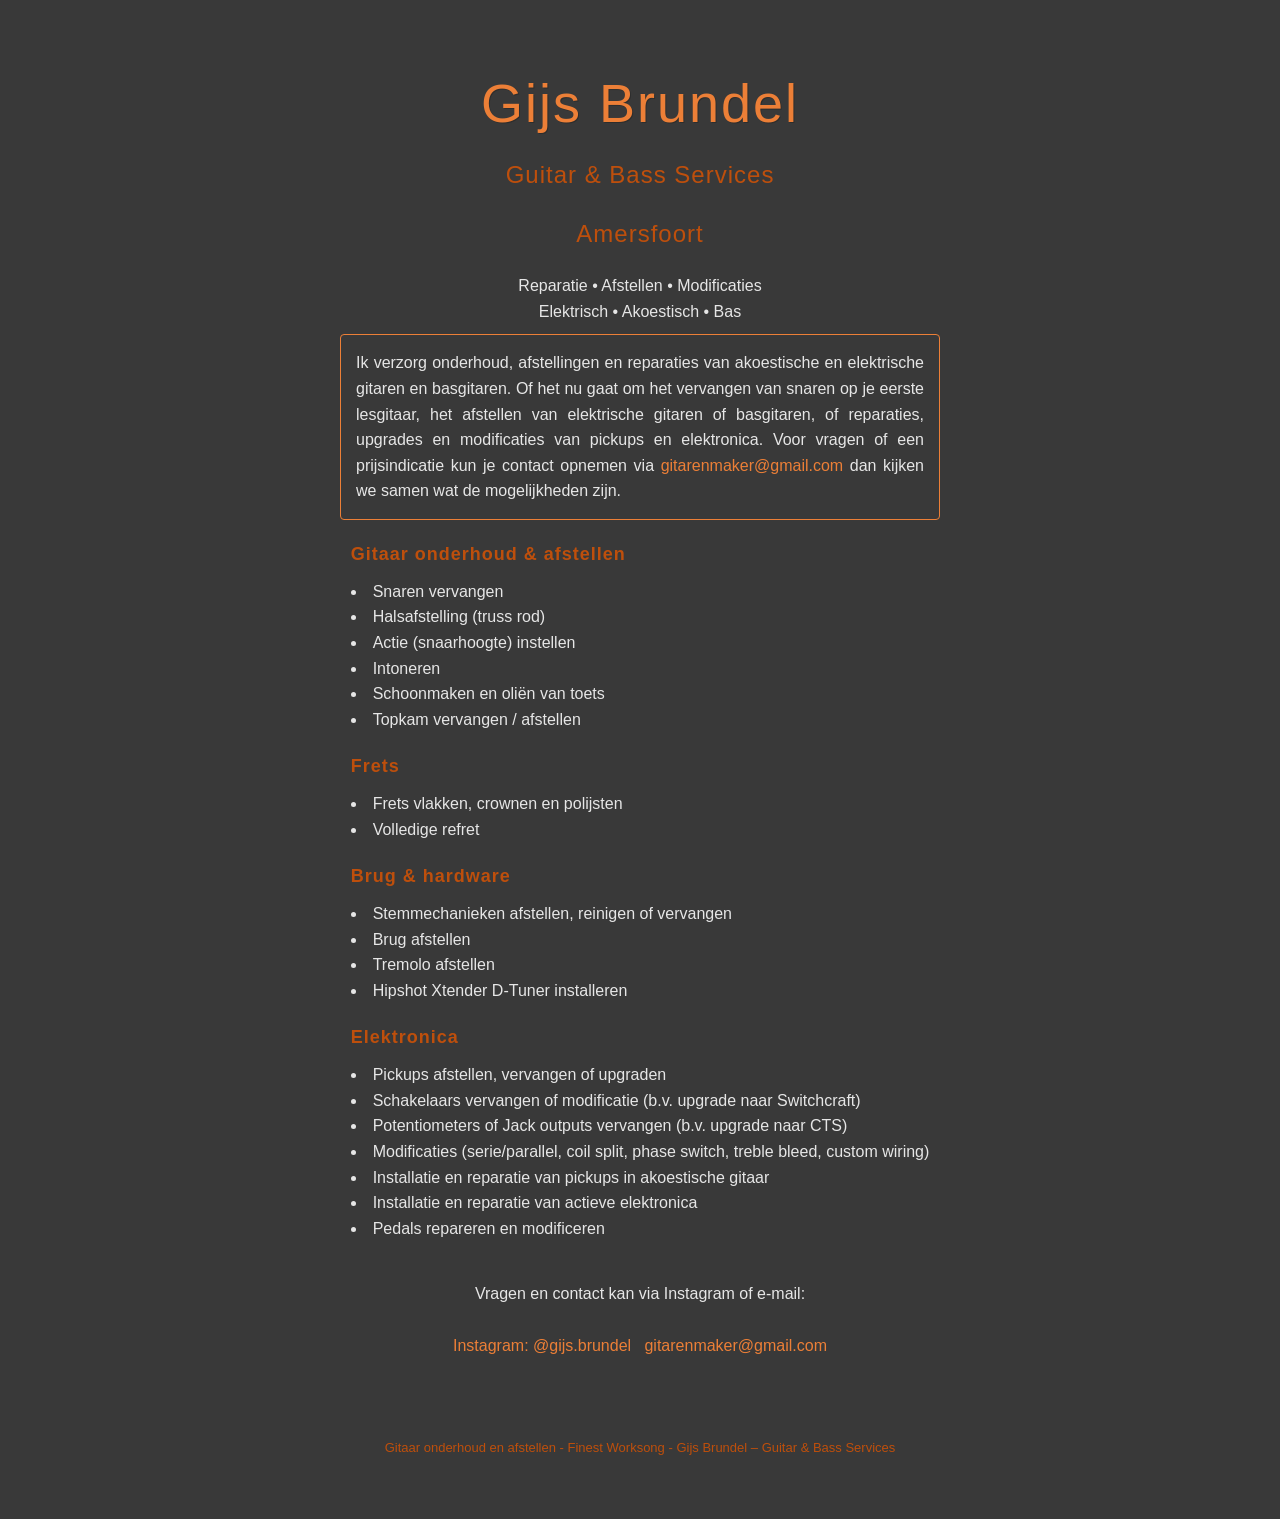
==== index.html @ 70990b8e "20251202" ====
<!DOCTYPE html>
<html lang="nl">
<head>
    <meta charset="UTF-8">
    <meta name="viewport" content="width=device-width, initial-scale=1">
    <title>Gijs Brundel – Guitar & Bass Services</title>
    <meta name="description"
          content="onderhoud, afstelling en reparaties van akoestische en elektrische gitaren en basgitaren.">

    <link rel="stylesheet" href="style.css">
    <link href="https://fonts.googleapis.com/css2?family=Bebas+Neue&family=Roboto&display=swap" rel="stylesheet">
</head>

<body>
<div class="introduction">
    <h1>Gijs Brundel</h1>
    <h2>Guitar &amp; Bass Services</h2>
    <h2>Amersfoort</h2>
    <div class="tagline">
        Reparatie • Afstellen • Modificaties<br>
        Elektrisch • Akoestisch • Bas
    </div>

    <p class="intro">
        Ik verzorg onderhoud, afstellingen en reparaties van akoestische en elektrische gitaren en basgitaren.
        Of het nu gaat om het vervangen van snaren op je eerste lesgitaar,
        het afstellen van elektrische gitaren of basgitaren, of reparaties, upgrades en modificaties van pickups en elektronica.
        Voor vragen of een prijsindicatie kun je contact opnemen via <a class="mail" href="#">e-mail</a>
        dan kijken we samen wat de mogelijkheden zijn.
    </p>
</div>

<div class="services">
    <h3>Gitaar onderhoud &amp; afstellen</h3>
    <ul>
        <li>Snaren vervangen</li>
        <li>Halsafstelling (truss rod)</li>
        <li>Actie (snaarhoogte) instellen</li>
        <li>Intoneren</li>
        <li>Schoonmaken en oliën van toets</li>
        <li>Topkam vervangen / afstellen</li>
    </ul>

    <h3>Frets</h3>
    <ul>
        <li>Frets vlakken, crownen en polijsten</li>
        <li>Volledige refret</li>
    </ul>

    <h3>Brug &amp; hardware</h3>
    <ul>
        <li>Stemmechanieken afstellen, reinigen of vervangen</li>
        <li>Brug afstellen</li>
        <li>Tremolo afstellen</li>
        <li>Hipshot Xtender D-Tuner installeren</li>
    </ul>

    <h3>Elektronica</h3>
    <ul>
        <li>Pickups afstellen, vervangen of upgraden</li>
        <li>Schakelaars vervangen of modificatie (b.v. upgrade naar Switchcraft)</li>
        <li>Potentiometers of Jack outputs vervangen (b.v. upgrade naar CTS)</li>
        <li>Modificaties (serie/parallel, coil split, phase switch, treble bleed, custom wiring)</li>
        <li>Installatie en reparatie van pickups in akoestische gitaar</li>
        <li>Installatie en reparatie van actieve elektronica</li>
        <li>Pedals repareren en modificeren</li>
    </ul>
</div>


<div class="tagline">
    Vragen en contact kan via Instagram of e-mail:
    <br/>
    <br/>
    <a href="https://www.instagram.com/gijs.brundel/" target="_blank">Instagram: @gijs.brundel</a>
    &nbsp;
    <a class="mail" href="#">Of stuur een e-mail</a>

    <script>
        const name = "gitarenmaker";
        const domain = "gmail";
        const tld = "com";
        const address = name + "@" + domain + "." + tld;

        const subject = encodeURIComponent("Vraag over een gitaar...");
        const body = encodeURIComponent("Hallo Gijs,\n\n");

        document.querySelectorAll(".mail").forEach(link => {
            link.href = "mailto:" + address + "?subject=" + subject + "&body=" + body;
            link.innerText = address;
        });
    </script>
</div>


<footer>
    Gitaar onderhoud en afstellen - Finest Worksong - Gijs Brundel – Guitar &amp; Bass Services
</footer>



</body>
</html>
---- style.css ----
:root {
  --primary-bg-color: #393939;   /* Donkergrijs achtergrond */
  --primary-text-color: #e6e6e6;
  --primary-color: #ec7f37;       /* Lichtoranje accent */
  --secondary-color: #be4f0c;     /* Dieper oranje  */
  --hover-color: #ff5a09;
}

 * {
  box-sizing: border-box;
  margin: 0;
  padding: 0;
}

body {
  font-family: "Montserrat", sans-serif;
  background-color: var(--primary-bg-color);
  color: var(--primary-text-color);
  text-align: center;
  padding: 60px 20px;
  line-height: 1.6;
}

.introduction {
    display: flex;
    flex-direction: column;
    align-items: center;
    text-align: center;
    padding: 0 20px;
}

.intro {
    align: center;
    text-align: justify;
    max-width: 600px;
    border: 1px solid var(--primary-color);
    padding: 15px;
    border-radius: 4px;
    margin-top: 10px;
}

h1 {
  font-size: 54px;
  font-weight: 400;
  letter-spacing: 2px;
  margin-bottom: 10px;
  color: var(--primary-color);
  text-shadow: 1px 1px 0px rgba(0,0,0,0.2);
}


h2 {
  font-size: 24px;
  font-weight: 400;
  margin-bottom: 20px;
  color: var(--secondary-color);
  letter-spacing: 1px;
}

h3 {
  font-size: 18px;
  font-weight: 800;
  margin-top: 20px;
  margin-bottom: 10px;
  color: var(--secondary-color);
  letter-spacing: 1px;
}

p {
  text-align: justify;
  color: var(--primary-text-color);
}

.tagline,
.services,
.desc {
  color: var(--primary-text-color);
}

.services {
  font-size: 16px;
  margin-bottom: 40px;
  text-align: left;
  display: inline-block;
  list-style-position: inside;
}

a {
  display: inline-block;
  text-decoration: none;
  color: var(--primary-color);
  /* background-color: var(--primary-color); */
  /* padding: 14px 30px;
  border-radius: 30px;
  font-weight: 600;
  letter-spacing: 0.5px;
  transition: all 0.3s ease; */
}

a:hover {
  background-color: var(--hover-color);
  /* transform: scale(1.05); */
  color: var(--primary-bg-color);
}

.gallery {
  width: 100%;
  border-collapse: collapse;
  margin-top: 80px;
}

.gallery td {
  vertical-align: top;
  padding: 20px;
  text-align: center;
}

.slider {
  position: relative;
  width: 100%;
  max-width: 300px;
  margin: 0 auto;
  border-radius: 12px;
  overflow: hidden;
  box-shadow: 0 4px 15px rgba(0, 0, 0, 0.15);
  border: 1px solid #ddd;
  background: #fff;
}

.slider img {
  display: none;
  width: 100%;
  height: auto;
}

.slider img.active {
  display: block;
}

.arrow {
  position: absolute;
  top: 50%;
  transform: translateY(-50%);
  background: rgba(255, 255, 255, 0.8);
  padding: 8px 12px;
  color: #111;
  cursor: pointer;
  font-size: 20px;
  border-radius: 4px;
  user-select: none;
  transition: background 0.2s, color 0.2s;
}

.arrow:hover {
  background: var(--primary-color);
  color: var(--primary-bg-color);
}

.arrow.left { left: 10px; }
.arrow.right { right: 10px; }

hr {
  margin: 60px auto;
  border: none;
  border-top: 2px solid var(--primary-color);
  width: 60%;
}

footer {
  font-size: 13px;
  color: var(--secondary-color);
  margin-top: 80px;
}

@media (max-width: 800px) {
  .gallery tr { display: block; }
  .gallery td { display: block; width: 100%; }
  h1 { font-size: 42px; }
  h2 { font-size: 20px; }
  .slider { max-width: 260px; }
}
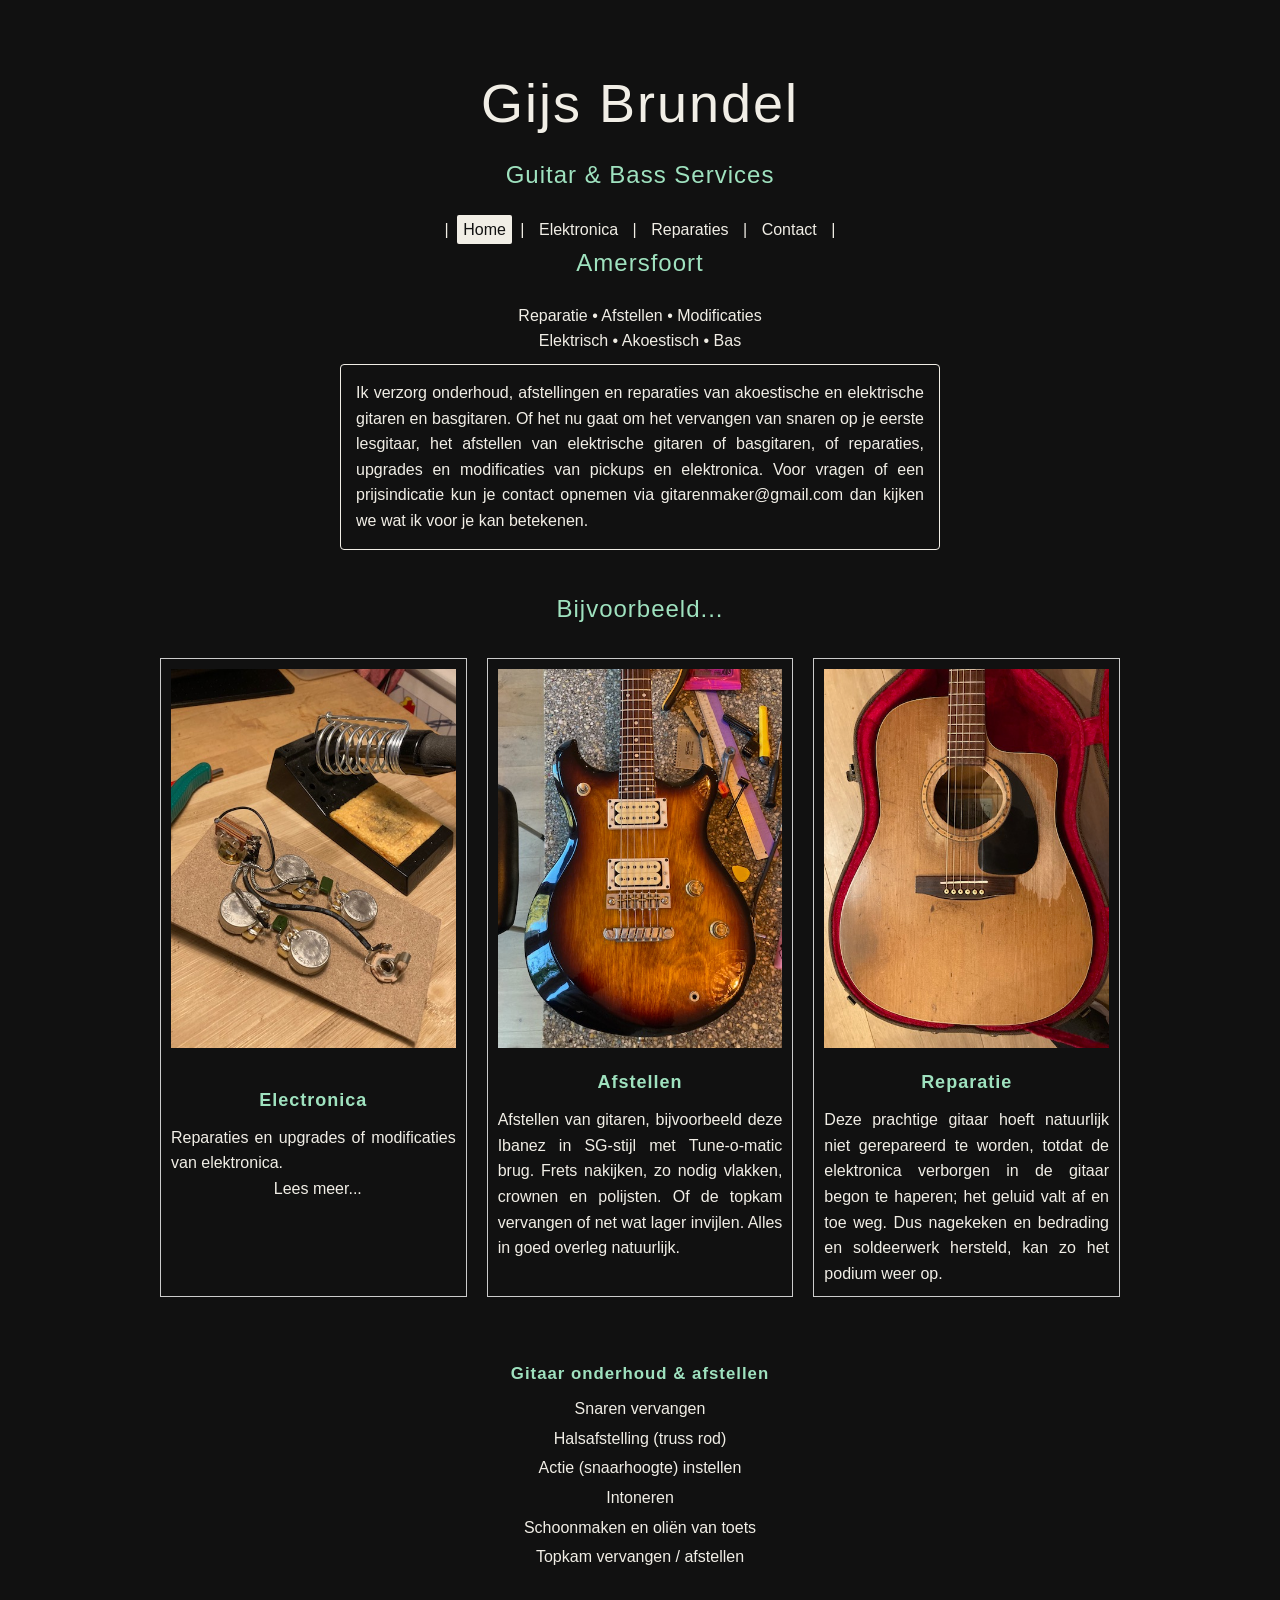
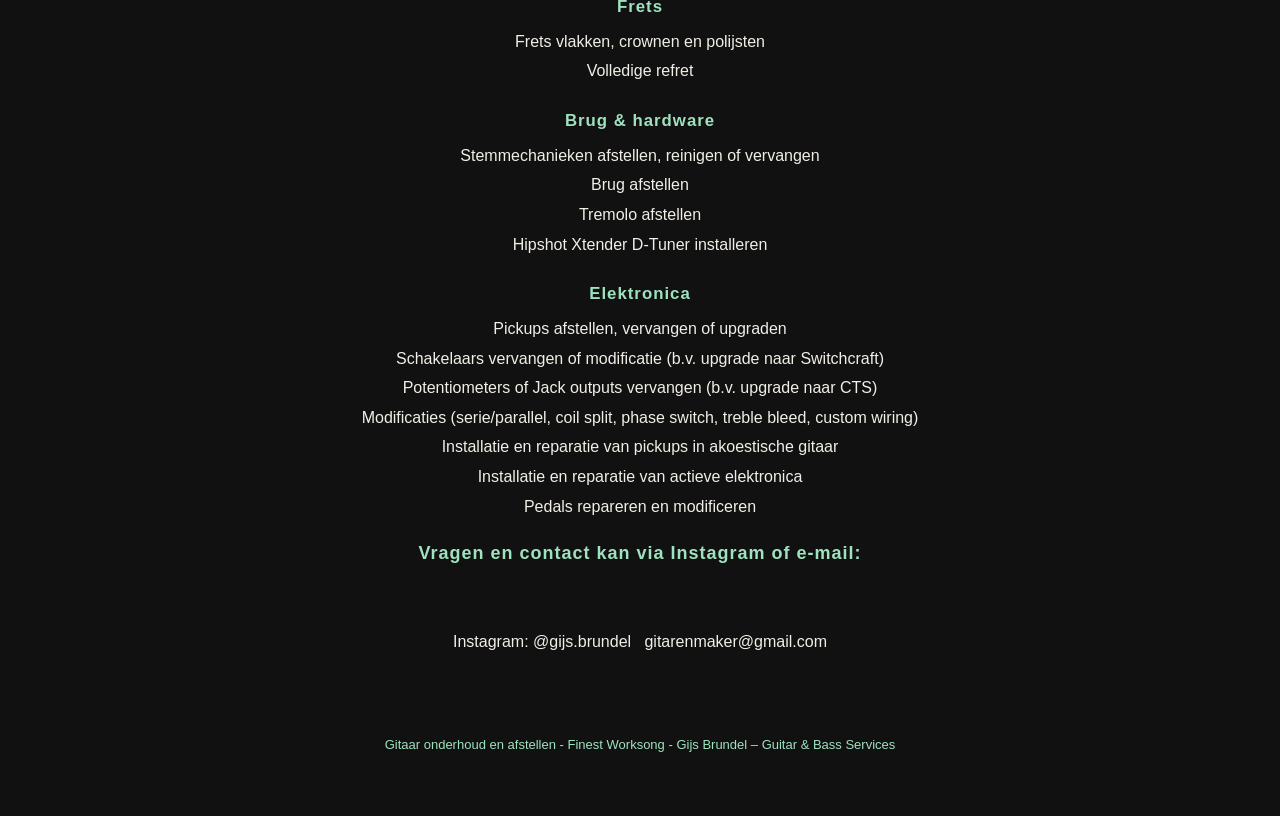
==== commit 2f7aa986: "2025-12-29" ====
--- a/index.html
+++ b/index.html
@@ -15,6 +15,20 @@
 <div class="introduction">
     <h1>Gijs Brundel</h1>
     <h2>Guitar &amp; Bass Services</h2>
+    <header>
+        <nav class="main-nav">
+            <span class="pipe">|</span>
+            <a href="index.html" class="active">Home</a>
+            <span class="pipe">|</span>
+            <a href="elektronica.html">Elektronica</a>
+            <span class="pipe">|</span>
+            <a href="reparaties.html">Reparaties</a>
+            <span class="pipe">|</span>
+            <a href="contact.html">Contact</a>
+            <span class="pipe">|</span>
+        </nav>
+    </header>
+
     <h2>Amersfoort</h2>
     <div class="tagline">
         Reparatie • Afstellen • Modificaties<br>
@@ -26,50 +40,106 @@
         Of het nu gaat om het vervangen van snaren op je eerste lesgitaar,
         het afstellen van elektrische gitaren of basgitaren, of reparaties, upgrades en modificaties van pickups en elektronica.
         Voor vragen of een prijsindicatie kun je contact opnemen via <a class="mail" href="#">e-mail</a>
-        dan kijken we samen wat de mogelijkheden zijn.
+        dan kijken we wat ik voor je kan betekenen.
     </p>
 </div>
 
+<section id="portfolio" style="max-width: 1000px; margin: 0 auto; padding: 40px 20px;">
+    <h2 style="text-align:center; margin-bottom:30px;">Bijvoorbeeld...</h2>
+
+    <div class="project-grid" style="display: grid; grid-template-columns: repeat(auto-fit, minmax(300px, 1fr)); gap: 20px;">
+
+        <div class="project-item" style="border: 1px solid #ccc; padding: 10px; text-align: center;">
+            <a href="elektronica.html">
+                <img src="images/Electronica_1.jpg" alt="Electronica" style="width:100%; height:auto; display:block; margin-bottom:10px;">
+            </a>
+            <h3>Electronica</h3>
+            <p>
+                Reparaties en upgrades of modificaties van elektronica.
+            </p>
+            &nbsp;
+            <a href="elektronica.html">Lees meer...</a>
+        </div>
+
+        <div class="project-item" style="border: 1px solid #ccc; padding: 10px; text-align: center;">
+            <img src="images/Ibanez_2.jpg" alt="Afstellen" style="width:100%; height:auto; display:block; margin-bottom:10px;">
+            <h3>Afstellen</h3>
+            <p>Afstellen van gitaren, bijvoorbeeld deze Ibanez in SG-stijl met Tune-o-matic brug.
+                Frets nakijken, zo nodig vlakken, crownen en polijsten. Of de topkam vervangen of net wat lager invijlen.
+                Alles in goed overleg natuurlijk.
+            </p>
+<!--            <a href="project2.html">Lees meer</a>-->
+        </div>
+
+        <div class="project-item" style="border: 1px solid #ccc; padding: 10px; text-align: center;">
+            <img src="images/SandP_1.jpg" alt="Reparatie" style="width:100%; height:auto; display:block; margin-bottom:10px;">
+            <h3>Reparatie</h3>
+            <p>Deze prachtige gitaar hoeft natuurlijk niet gerepareerd te worden,
+                totdat de elektronica verborgen in de gitaar begon te haperen; het geluid valt af en toe weg.
+                Dus nagekeken en bedrading en soldeerwerk hersteld, kan zo het podium weer op.</p>
+<!--            <a href="project3.html">Lees meer</a>-->
+        </div>
+
+<!--
+        <div class="project-item" style="border: 1px solid #ccc; padding: 10px; text-align: center;">
+            <img src="images/SandP_4.jpg" alt="Project 4" style="width:100%; height:auto; display:block; margin-bottom:10px;">
+            <h3>Projectnaam 4</h3>
+            <p>Korte omschrijving van het project.</p>
+             <a href="project4.html">Lees meer</a>
+        </div>
+// -->
+    </div>
+</section>
+
 <div class="services">
-    <h3>Gitaar onderhoud &amp; afstellen</h3>
-    <ul>
-        <li>Snaren vervangen</li>
-        <li>Halsafstelling (truss rod)</li>
-        <li>Actie (snaarhoogte) instellen</li>
-        <li>Intoneren</li>
-        <li>Schoonmaken en oliën van toets</li>
-        <li>Topkam vervangen / afstellen</li>
-    </ul>
+    <div class="service">
+        <h3>Gitaar onderhoud &amp; afstellen</h3>
+        <ul>
+            <li>Snaren vervangen</li>
+            <li>Halsafstelling (truss rod)</li>
+            <li>Actie (snaarhoogte) instellen</li>
+            <li>Intoneren</li>
+            <li>Schoonmaken en oliën van toets</li>
+            <li>Topkam vervangen / afstellen</li>
+        </ul>
+    </div>
 
-    <h3>Frets</h3>
-    <ul>
-        <li>Frets vlakken, crownen en polijsten</li>
-        <li>Volledige refret</li>
-    </ul>
+    <div class="service">
+        <h3>Frets</h3>
+        <ul>
+            <li>Frets vlakken, crownen en polijsten</li>
+            <li>Volledige refret</li>
+        </ul>
+    </div>
 
-    <h3>Brug &amp; hardware</h3>
-    <ul>
-        <li>Stemmechanieken afstellen, reinigen of vervangen</li>
-        <li>Brug afstellen</li>
-        <li>Tremolo afstellen</li>
-        <li>Hipshot Xtender D-Tuner installeren</li>
-    </ul>
+    <div class="service">
+        <h3>Brug &amp; hardware</h3>
+        <ul>
+            <li>Stemmechanieken afstellen, reinigen of vervangen</li>
+            <li>Brug afstellen</li>
+            <li>Tremolo afstellen</li>
+            <li>Hipshot Xtender D-Tuner installeren</li>
+        </ul>
+    </div>
 
-    <h3>Elektronica</h3>
-    <ul>
-        <li>Pickups afstellen, vervangen of upgraden</li>
-        <li>Schakelaars vervangen of modificatie (b.v. upgrade naar Switchcraft)</li>
-        <li>Potentiometers of Jack outputs vervangen (b.v. upgrade naar CTS)</li>
-        <li>Modificaties (serie/parallel, coil split, phase switch, treble bleed, custom wiring)</li>
-        <li>Installatie en reparatie van pickups in akoestische gitaar</li>
-        <li>Installatie en reparatie van actieve elektronica</li>
-        <li>Pedals repareren en modificeren</li>
-    </ul>
+    <div class="service">
+        <h3>Elektronica</h3>
+        <ul>
+            <li>Pickups afstellen, vervangen of upgraden</li>
+            <li>Schakelaars vervangen of modificatie (b.v. upgrade naar Switchcraft)</li>
+            <li>Potentiometers of Jack outputs vervangen (b.v. upgrade naar CTS)</li>
+            <li>Modificaties (serie/parallel, coil split, phase switch, treble bleed, custom wiring)</li>
+            <li>Installatie en reparatie van pickups in akoestische gitaar</li>
+            <li>Installatie en reparatie van actieve elektronica</li>
+            <li>Pedals repareren en modificeren</li>
+        </ul>
+    </div>
 </div>
 
 
+
 <div class="tagline">
-    Vragen en contact kan via Instagram of e-mail:
+    <h3>Vragen en contact kan via Instagram of e-mail:</h3>
     <br/>
     <br/>
     <a href="https://www.instagram.com/gijs.brundel/" target="_blank">Instagram: @gijs.brundel</a>
--- a/style.css
+++ b/style.css
@@ -1,10 +1,65 @@
+/* =========================
+   Palet Switch
+   1 = Vintage Sunburst
+   2 = Daphne Blue + Aged Cream
+   3 = Black + Gold (Deluxe)
+   4 = Olympic White + Sea Foam
+   ========================= */
 :root {
-  --primary-bg-color: #393939;   /* Donkergrijs achtergrond */
-  --primary-text-color: #e6e6e6;
-  --primary-color: #ec7f37;       /* Lichtoranje accent */
-  --secondary-color: #be4f0c;     /* Dieper oranje  */
-  --hover-color: #ff5a09;
-}
+  --active-palette: 1; /* kies 1, 2, 3 of 4 */
+
+  /* Default values, worden overschreven door palette regels hieronder */
+  --primary-bg-color: #111111;
+  --primary-text-color: #F1EEE6;
+  --primary-color: #F1EEE6;
+  --secondary-color: #9FE2BF;
+  --hover-color: #7EC8A5;
+}
+
+/* =========================
+   PALET 1 — Vintage Sunburst
+   ========================= */
+:root[data-palette="1"] {
+  --primary-bg-color: #0E0E0E;
+  --primary-text-color: #F0E9DD;
+  --primary-color: #D88935;
+  --secondary-color: #A4472A;
+  --hover-color: #E89A48;
+}
+
+/* =========================
+   PALET 2 — Daphne Blue + Aged Cream
+   ========================= */
+:root[data-palette="2"] {
+  --primary-bg-color: #111111;
+  --primary-text-color: #E6E2DA;
+  --primary-color: #7DB7D8;
+  --secondary-color: #F4E9CE;
+  --hover-color: #5CA3C9;
+}
+
+/* =========================
+   PALET 3 — Black + Gold (Deluxe)
+   ========================= */
+:root[data-palette="3"] {
+  --primary-bg-color: #000000;
+  --primary-text-color: #E5DCC5;
+  --primary-color: #C1A875;
+  --secondary-color: #9E875C;
+  --hover-color: #D4BE91;
+}
+
+/* =========================
+   PALET 4 — Olympic White + Sea Foam
+   ========================= */
+:root[data-palette="4"] {
+  --primary-bg-color: #111111;
+  --primary-text-color: #F1EEE6;
+  --primary-color: #F1EEE6;
+  --secondary-color: #9FE2BF;
+  --hover-color: #7EC8A5;
+}
+
 
  * {
   box-sizing: border-box;
@@ -19,6 +74,27 @@
   text-align: center;
   padding: 60px 20px;
   line-height: 1.6;
+}
+
+.main-nav {
+    text-align: center;
+}
+
+.main-nav a {
+    text-decoration: none;
+    padding: 2px 6px;
+}
+
+.main-nav a:hover,
+.main-nav a.active {
+    background-color: #f1eee6;
+    color: #111;
+    border-radius: 2px;
+}
+
+.pipe {
+    padding: 0 4px;
+    user-select: none;
 }
 
 .introduction {
@@ -77,13 +153,35 @@
   color: var(--primary-text-color);
 }
 
-.services {
+.uit-services {
   font-size: 16px;
   margin-bottom: 40px;
   text-align: left;
   display: inline-block;
   list-style-position: inside;
 }
+
+.services {
+    display: block;
+}
+
+/* Titels */
+.services h3 {
+    margin: 24px 0 8px 0;
+    font-size: 1.05rem;
+}
+
+/* Geen bullets */
+.services ul {
+    list-style: none;
+    margin: 0;
+    padding: 0;
+}
+
+.services ul li {
+    margin: 4px 0;
+}
+
 
 a {
   display: inline-block;
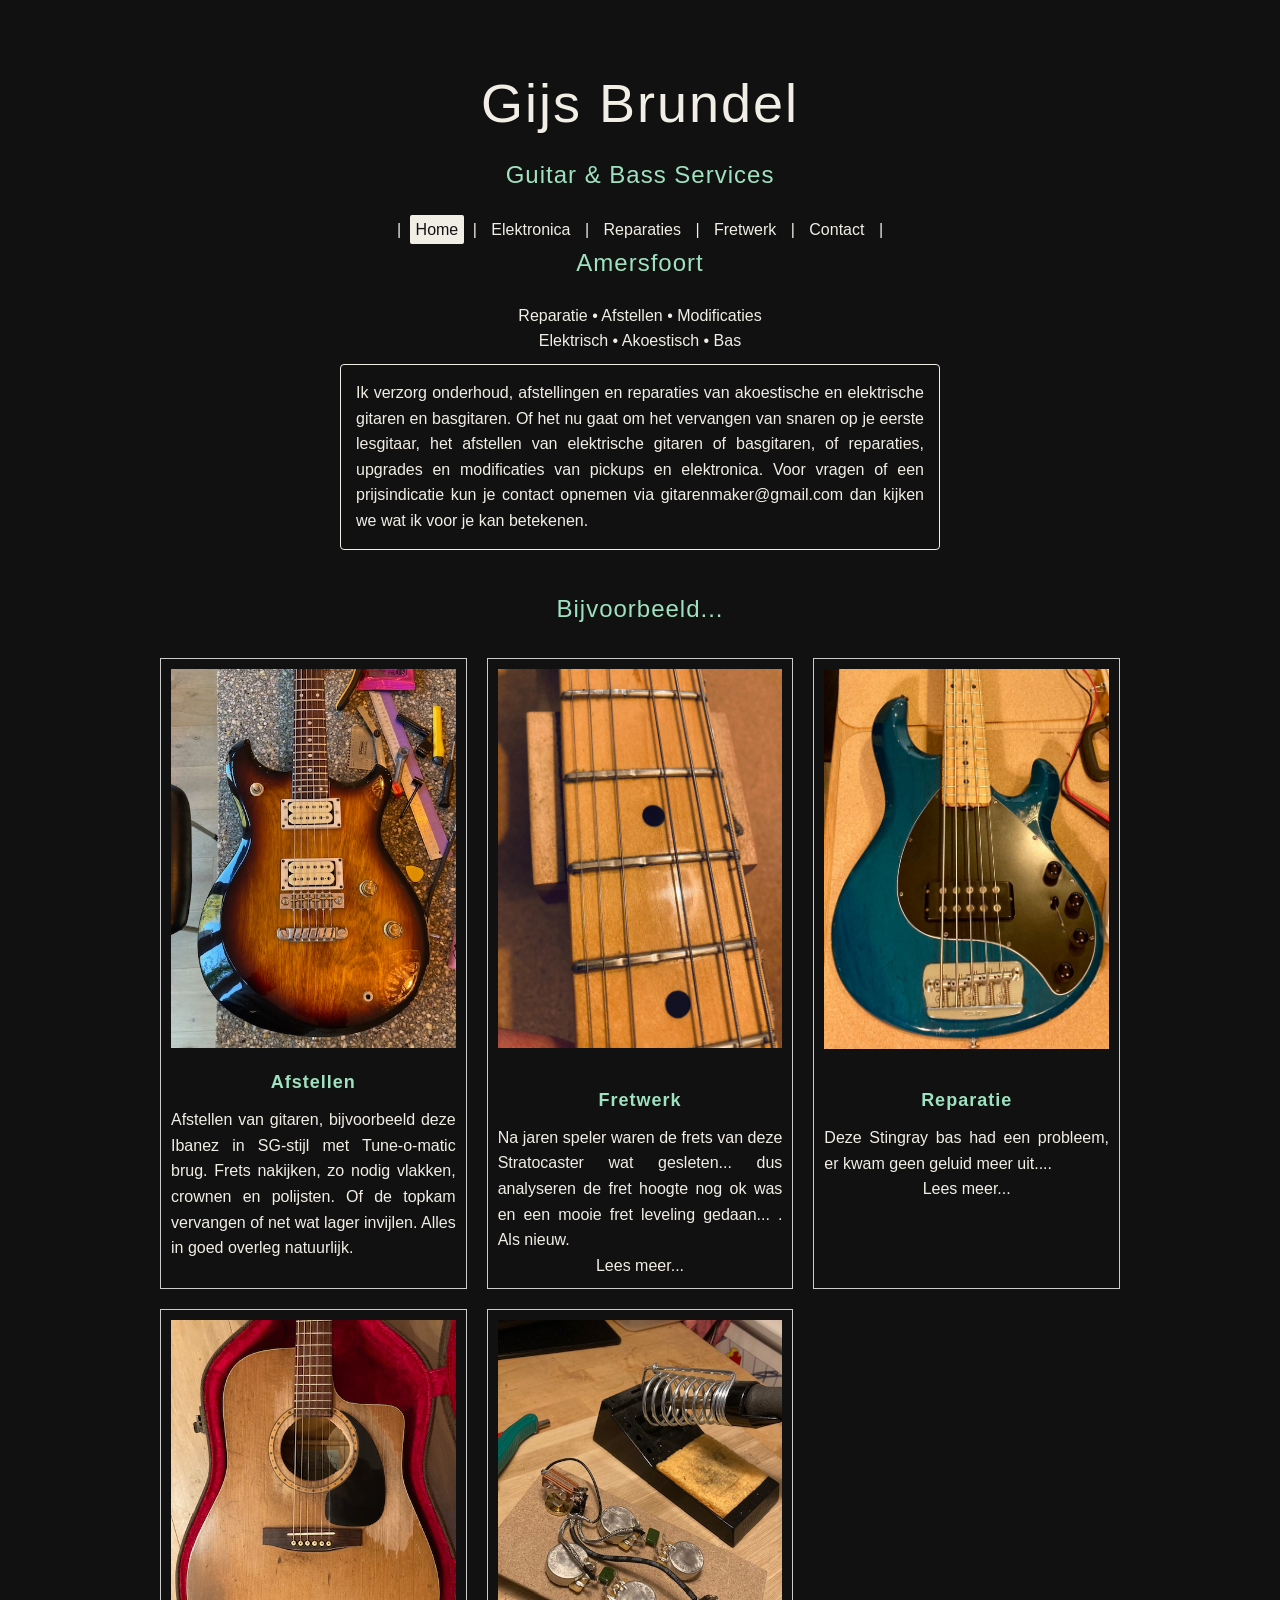
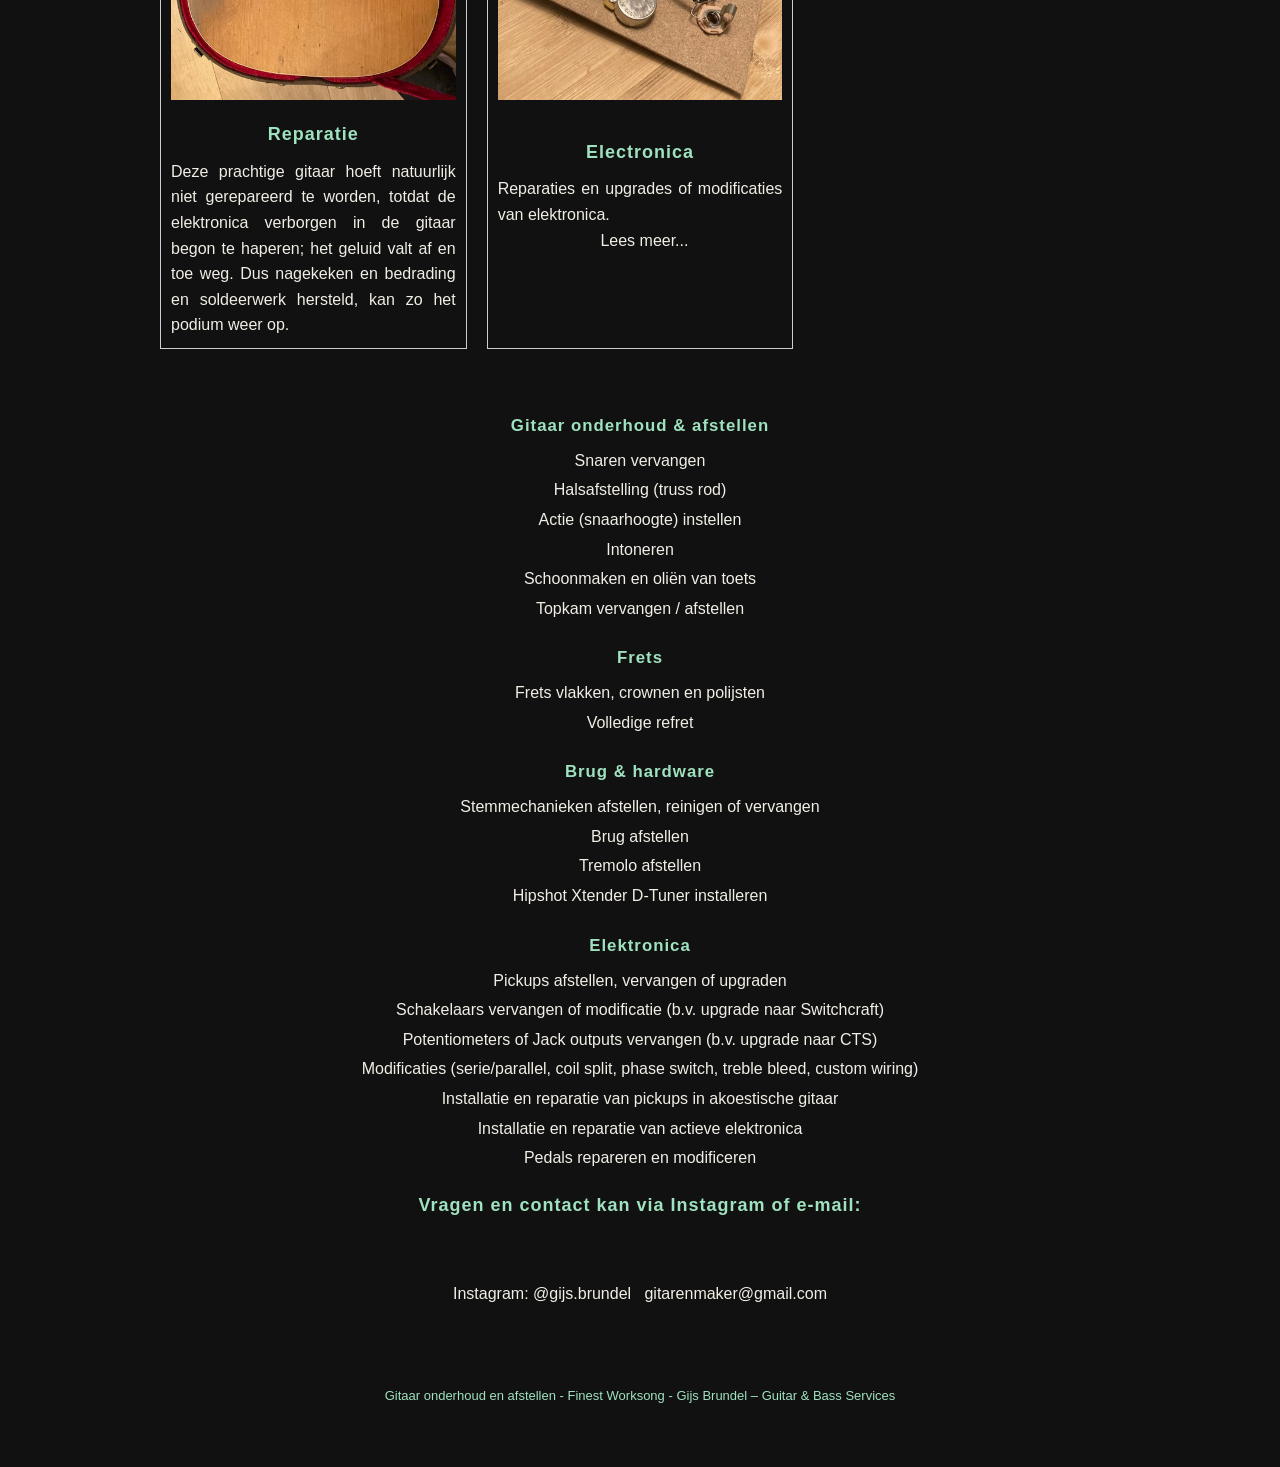
==== commit c114eded: "2026-02-12 fretwerk added" ====
--- a/index.html
+++ b/index.html
@@ -24,6 +24,8 @@
             <span class="pipe">|</span>
             <a href="reparaties.html">Reparaties</a>
             <span class="pipe">|</span>
+            <a href="fretwerk.html">Fretwerk</a>
+            <span class="pipe">|</span>
             <a href="contact.html">Contact</a>
             <span class="pipe">|</span>
         </nav>
@@ -38,7 +40,8 @@
     <p class="intro">
         Ik verzorg onderhoud, afstellingen en reparaties van akoestische en elektrische gitaren en basgitaren.
         Of het nu gaat om het vervangen van snaren op je eerste lesgitaar,
-        het afstellen van elektrische gitaren of basgitaren, of reparaties, upgrades en modificaties van pickups en elektronica.
+        het afstellen van elektrische gitaren of basgitaren, of reparaties, upgrades en modificaties van pickups en
+        elektronica.
         Voor vragen of een prijsindicatie kun je contact opnemen via <a class="mail" href="#">e-mail</a>
         dan kijken we wat ik voor je kan betekenen.
     </p>
@@ -47,11 +50,53 @@
 <section id="portfolio" style="max-width: 1000px; margin: 0 auto; padding: 40px 20px;">
     <h2 style="text-align:center; margin-bottom:30px;">Bijvoorbeeld...</h2>
 
-    <div class="project-grid" style="display: grid; grid-template-columns: repeat(auto-fit, minmax(300px, 1fr)); gap: 20px;">
+    <div class="project-grid"
+         style="display: grid; grid-template-columns: repeat(auto-fit, minmax(300px, 1fr)); gap: 20px;">
+
+
+        <div class="project-item" style="border: 1px solid #ccc; padding: 10px; text-align: center;">
+            <img src="images/Ibanez_2.jpg" alt="Afstellen"
+                 style="width:100%; height:auto; display:block; margin-bottom:10px;">
+            <h3>Afstellen</h3>
+            <p>Afstellen van gitaren, bijvoorbeeld deze Ibanez in SG-stijl met Tune-o-matic brug.
+                Frets nakijken, zo nodig vlakken, crownen en polijsten. Of de topkam vervangen of net wat lager
+                invijlen.
+                Alles in goed overleg natuurlijk.
+            </p>
+            <!--            <a href="project2.html">Lees meer</a>-->
+        </div>
+
+        <div class="project-item" style="border: 1px solid #ccc; padding: 10px; text-align: center;">
+            <a href="fretwerk.html"><img src="images/Strat-fret-leveling-2.jpeg" alt="Fretwerk"
+                    style="width:100%; height:auto; display:block; margin-bottom:10px;"></a>
+            <h3>Fretwerk</h3>
+            <p>Na jaren speler waren de frets van deze Stratocaster wat gesleten...
+                dus analyseren de fret hoogte nog ok was en een mooie fret leveling gedaan...
+                . Als nieuw.</p>
+            <a href="fretwerk.html">Lees meer...</a>
+        </div>
+
+        <div class="project-item" style="border: 1px solid #ccc; padding: 10px; text-align: center;">
+            <a href="reparaties.html"><img src="images/Stingray-fix-1.jpeg" alt="Reparatie"
+                    style="width:100%; height:auto; display:block; margin-bottom:10px;"></a>
+            <h3>Reparatie</h3>
+            <p>Deze Stingray bas had een probleem, er kwam geen geluid meer uit....</p>
+            <a href="reparaties.html">Lees meer...</a>
+        </div>
+
+        <div class="project-item" style="border: 1px solid #ccc; padding: 10px; text-align: center;">
+            <img src="images/SandP_1.jpg" alt="Reparatie"
+                 style="width:100%; height:auto; display:block; margin-bottom:10px;">
+            <h3>Reparatie</h3>
+            <p>Deze prachtige gitaar hoeft natuurlijk niet gerepareerd te worden,
+                totdat de elektronica verborgen in de gitaar begon te haperen; het geluid valt af en toe weg.
+                Dus nagekeken en bedrading en soldeerwerk hersteld, kan zo het podium weer op.</p>
+        </div>
 
         <div class="project-item" style="border: 1px solid #ccc; padding: 10px; text-align: center;">
             <a href="elektronica.html">
-                <img src="images/Electronica_1.jpg" alt="Electronica" style="width:100%; height:auto; display:block; margin-bottom:10px;">
+                <img src="images/Electronica_1.jpg" alt="Electronica"
+                     style="width:100%; height:auto; display:block; margin-bottom:10px;">
             </a>
             <h3>Electronica</h3>
             <p>
@@ -60,34 +105,6 @@
             &nbsp;
             <a href="elektronica.html">Lees meer...</a>
         </div>
-
-        <div class="project-item" style="border: 1px solid #ccc; padding: 10px; text-align: center;">
-            <img src="images/Ibanez_2.jpg" alt="Afstellen" style="width:100%; height:auto; display:block; margin-bottom:10px;">
-            <h3>Afstellen</h3>
-            <p>Afstellen van gitaren, bijvoorbeeld deze Ibanez in SG-stijl met Tune-o-matic brug.
-                Frets nakijken, zo nodig vlakken, crownen en polijsten. Of de topkam vervangen of net wat lager invijlen.
-                Alles in goed overleg natuurlijk.
-            </p>
-<!--            <a href="project2.html">Lees meer</a>-->
-        </div>
-
-        <div class="project-item" style="border: 1px solid #ccc; padding: 10px; text-align: center;">
-            <img src="images/SandP_1.jpg" alt="Reparatie" style="width:100%; height:auto; display:block; margin-bottom:10px;">
-            <h3>Reparatie</h3>
-            <p>Deze prachtige gitaar hoeft natuurlijk niet gerepareerd te worden,
-                totdat de elektronica verborgen in de gitaar begon te haperen; het geluid valt af en toe weg.
-                Dus nagekeken en bedrading en soldeerwerk hersteld, kan zo het podium weer op.</p>
-<!--            <a href="project3.html">Lees meer</a>-->
-        </div>
-
-<!--
-        <div class="project-item" style="border: 1px solid #ccc; padding: 10px; text-align: center;">
-            <img src="images/SandP_4.jpg" alt="Project 4" style="width:100%; height:auto; display:block; margin-bottom:10px;">
-            <h3>Projectnaam 4</h3>
-            <p>Korte omschrijving van het project.</p>
-             <a href="project4.html">Lees meer</a>
-        </div>
-// -->
     </div>
 </section>
 
@@ -137,7 +154,6 @@
 </div>
 
 
-
 <div class="tagline">
     <h3>Vragen en contact kan via Instagram of e-mail:</h3>
     <br/>
@@ -168,6 +184,5 @@
 </footer>
 
 
-
 </body>
 </html>
--- a/style.css
+++ b/style.css
@@ -75,6 +75,26 @@
   padding: 60px 20px;
   line-height: 1.6;
 }
+
+        .name-wrapper {
+            position: relative;
+            width: fit-content;
+        }
+
+        .brundel {
+            font-size: 48px;
+            font-weight: bold;
+        }
+
+        .gijs {
+            position: absolute;
+            top: 100%;
+            left: 0;
+            font-size: 48px;
+            font-weight: bold;
+            writing-mode: vertical-rl;
+            transform: rotate(-180deg);
+        }
 
 .main-nav {
     text-align: center;
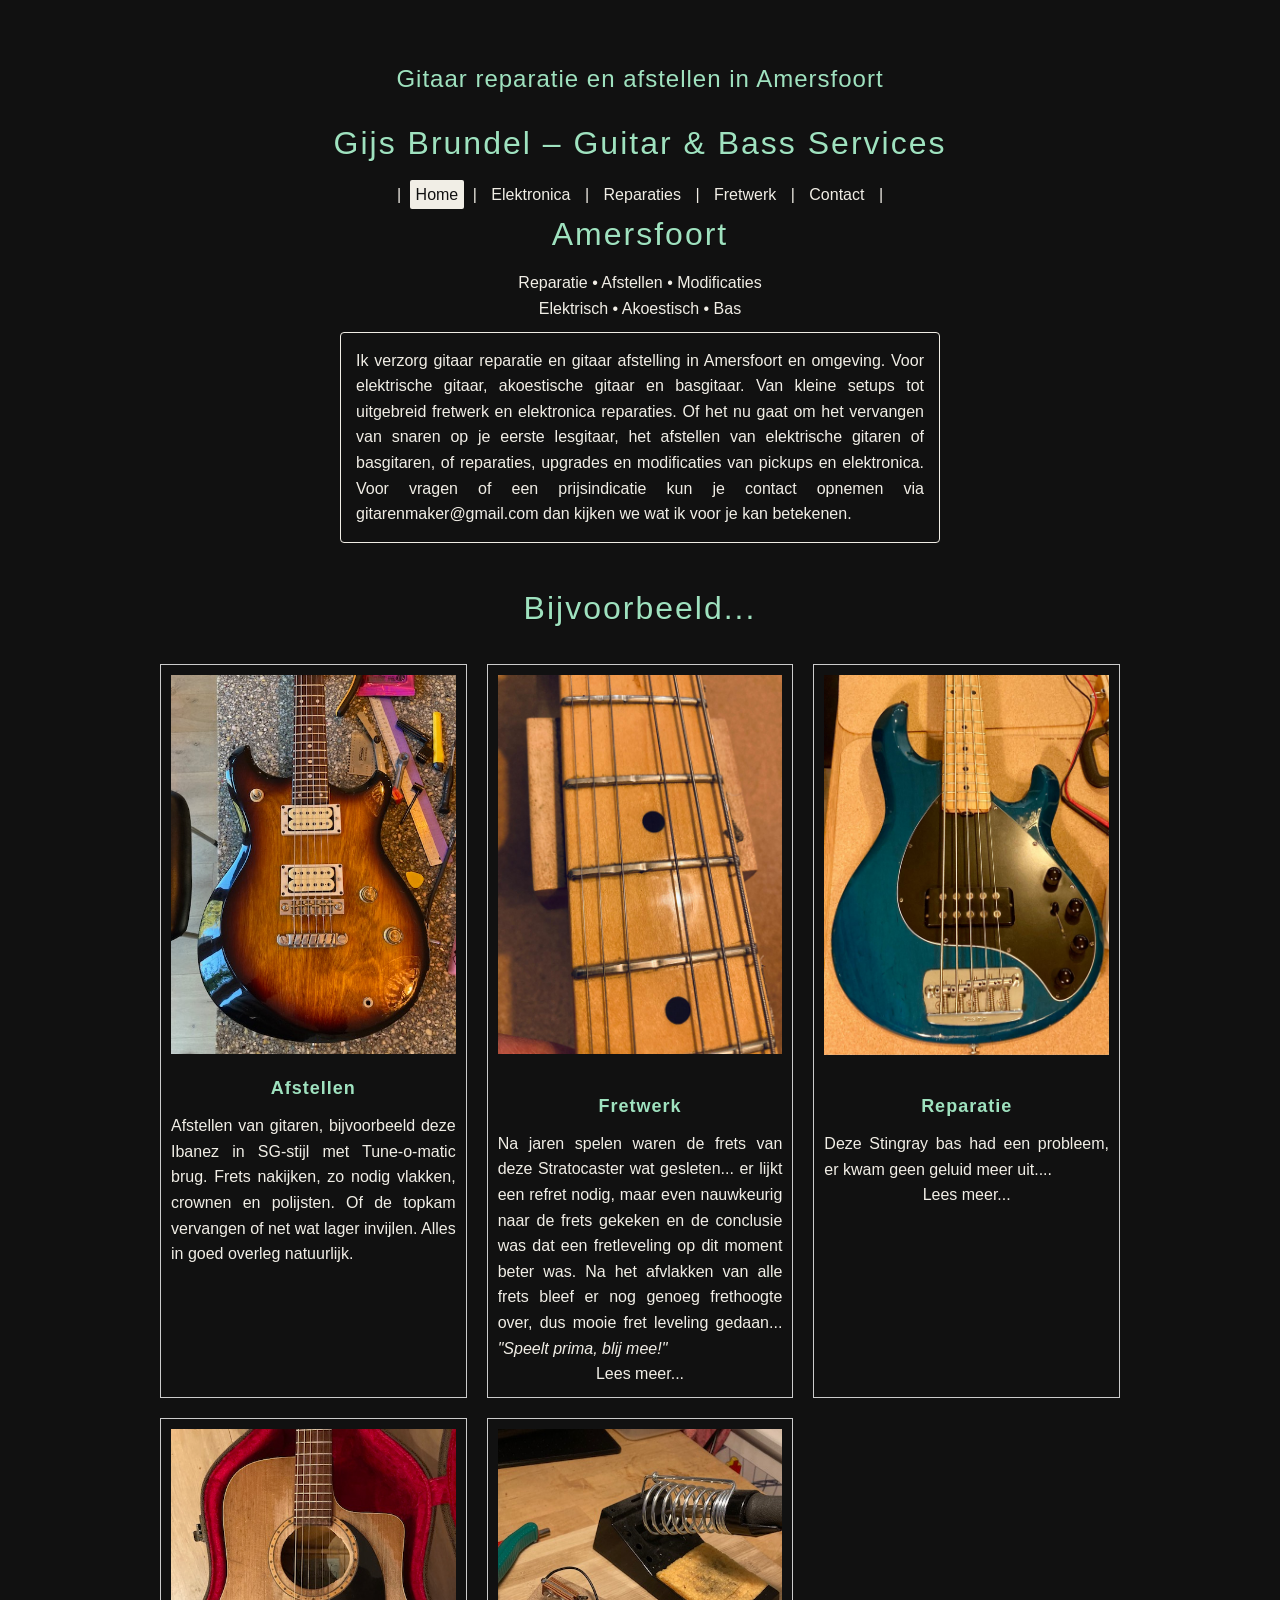
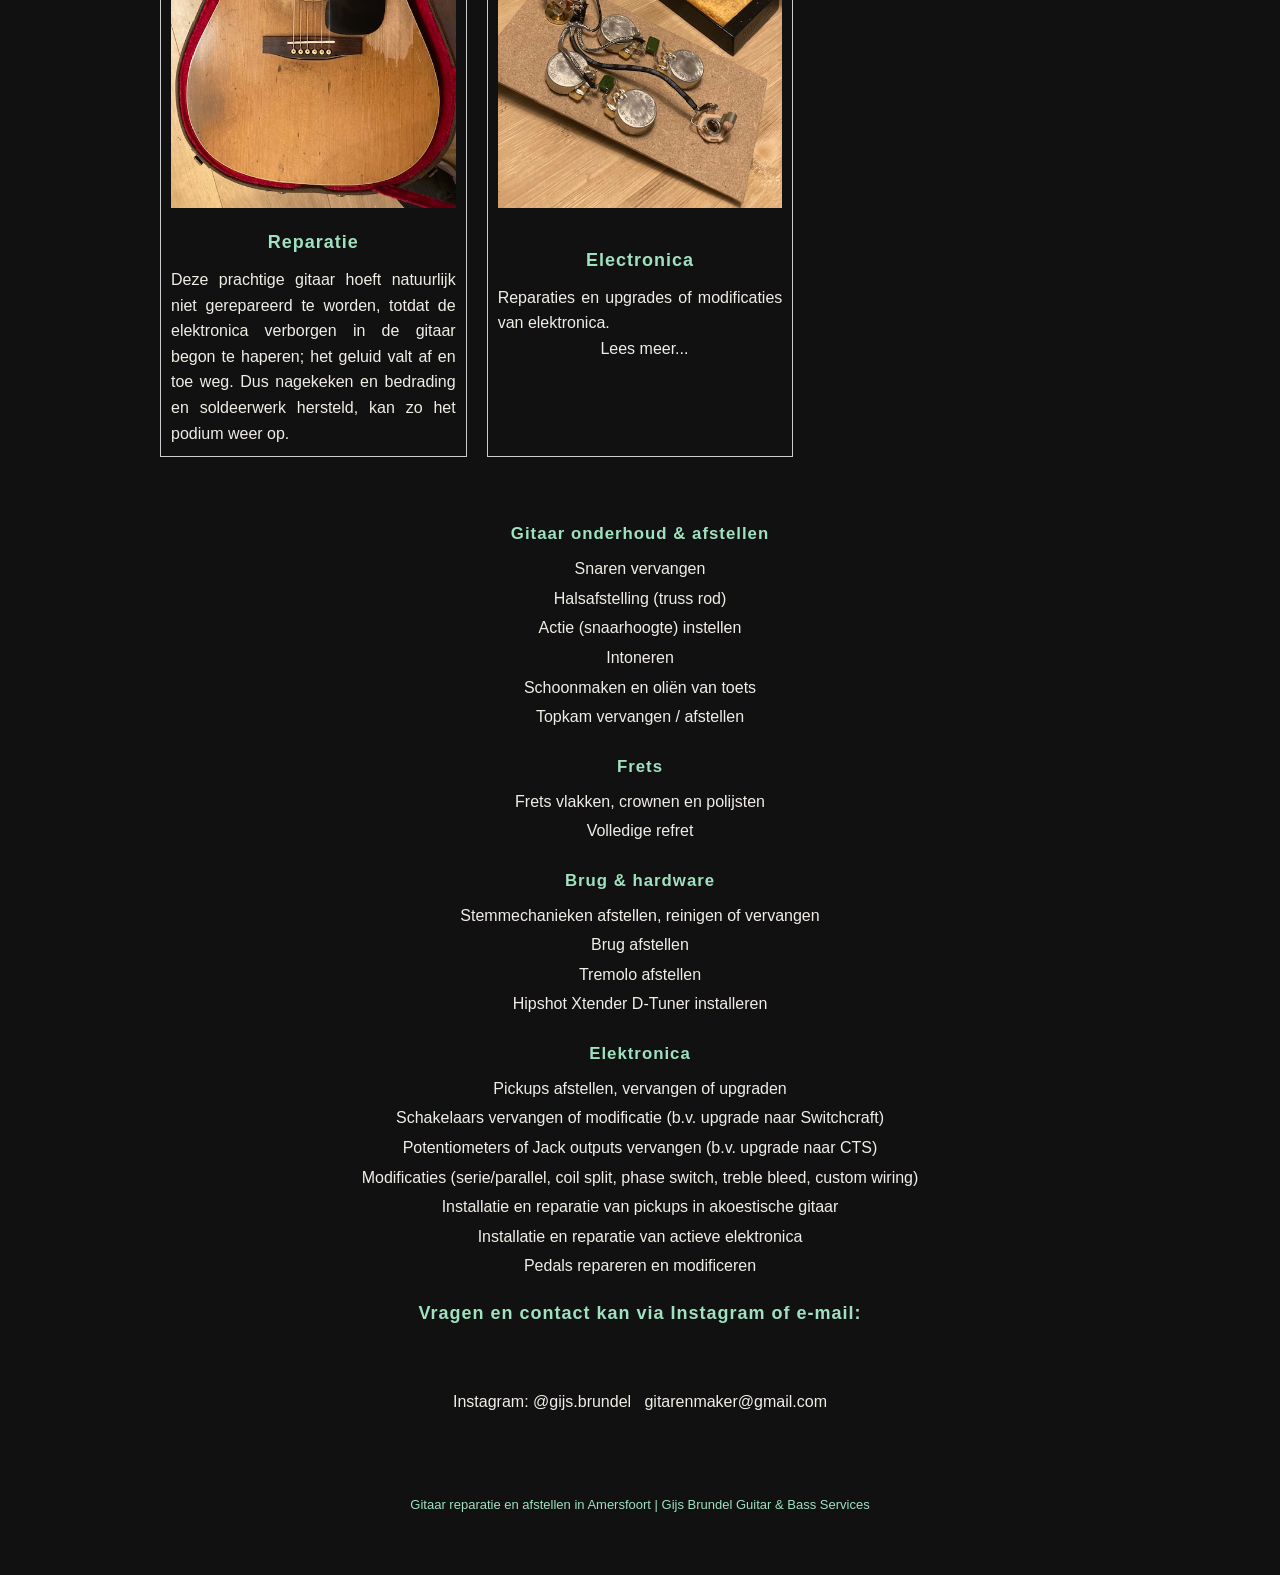
==== commit 6afc1cd8: "20260217" ====
--- a/index.html
+++ b/index.html
@@ -3,18 +3,17 @@
 <head>
     <meta charset="UTF-8">
     <meta name="viewport" content="width=device-width, initial-scale=1">
-    <title>Gijs Brundel – Guitar & Bass Services</title>
+    <title>>Gitaar reparatie en afstellen in Amersfoort | Gijs Brundel</title>
     <meta name="description"
-          content="onderhoud, afstelling en reparaties van akoestische en elektrische gitaren en basgitaren.">
-
+          content="Gitaar reparatie, gitaar afstellen en onderhoud in Amersfoort. Elektrische en akoestische gitaren en basgitaren.">
     <link rel="stylesheet" href="style.css">
     <link href="https://fonts.googleapis.com/css2?family=Bebas+Neue&family=Roboto&display=swap" rel="stylesheet">
 </head>
 
 <body>
 <div class="introduction">
-    <h1>Gijs Brundel</h1>
-    <h2>Guitar &amp; Bass Services</h2>
+    <h1>Gitaar reparatie en afstellen in Amersfoort</h1>
+    <h2>Gijs Brundel – Guitar & Bass Services</h2>
     <header>
         <nav class="main-nav">
             <span class="pipe">|</span>
@@ -38,7 +37,9 @@
     </div>
 
     <p class="intro">
-        Ik verzorg onderhoud, afstellingen en reparaties van akoestische en elektrische gitaren en basgitaren.
+        Ik verzorg gitaar reparatie en gitaar afstelling in Amersfoort en omgeving.
+        Voor elektrische gitaar, akoestische gitaar en basgitaar.
+        Van kleine setups tot uitgebreid fretwerk en elektronica reparaties.
         Of het nu gaat om het vervangen van snaren op je eerste lesgitaar,
         het afstellen van elektrische gitaren of basgitaren, of reparaties, upgrades en modificaties van pickups en
         elektronica.
@@ -55,7 +56,7 @@
 
 
         <div class="project-item" style="border: 1px solid #ccc; padding: 10px; text-align: center;">
-            <img src="images/Ibanez_2.jpg" alt="Afstellen"
+            <img src="images/Ibanez_2.jpg" alt="Gitaar afstellen en setup"
                  style="width:100%; height:auto; display:block; margin-bottom:10px;">
             <h3>Afstellen</h3>
             <p>Afstellen van gitaren, bijvoorbeeld deze Ibanez in SG-stijl met Tune-o-matic brug.
@@ -63,16 +64,17 @@
                 invijlen.
                 Alles in goed overleg natuurlijk.
             </p>
-            <!--            <a href="project2.html">Lees meer</a>-->
         </div>
 
         <div class="project-item" style="border: 1px solid #ccc; padding: 10px; text-align: center;">
             <a href="fretwerk.html"><img src="images/Strat-fret-leveling-2.jpeg" alt="Fretwerk"
                     style="width:100%; height:auto; display:block; margin-bottom:10px;"></a>
             <h3>Fretwerk</h3>
-            <p>Na jaren speler waren de frets van deze Stratocaster wat gesleten...
-                dus analyseren de fret hoogte nog ok was en een mooie fret leveling gedaan...
-                . Als nieuw.</p>
+            <p>Na jaren spelen waren de frets van deze Stratocaster wat gesleten...
+                er lijkt een refret nodig, maar even nauwkeurig naar de frets gekeken en de conclusie
+                was dat een fretleveling op dit moment beter was. Na het afvlakken van alle frets
+                bleef er nog genoeg frethoogte over, dus mooie fret leveling gedaan...
+                <i>"Speelt prima, blij mee!"</i></p>
             <a href="fretwerk.html">Lees meer...</a>
         </div>
 
@@ -85,7 +87,7 @@
         </div>
 
         <div class="project-item" style="border: 1px solid #ccc; padding: 10px; text-align: center;">
-            <img src="images/SandP_1.jpg" alt="Reparatie"
+            <img src="images/SandP_1.jpg" alt="Gitaar reparatie elektronica pickup"
                  style="width:100%; height:auto; display:block; margin-bottom:10px;">
             <h3>Reparatie</h3>
             <p>Deze prachtige gitaar hoeft natuurlijk niet gerepareerd te worden,
@@ -95,9 +97,8 @@
 
         <div class="project-item" style="border: 1px solid #ccc; padding: 10px; text-align: center;">
             <a href="elektronica.html">
-                <img src="images/Electronica_1.jpg" alt="Electronica"
-                     style="width:100%; height:auto; display:block; margin-bottom:10px;">
-            </a>
+                <img src="images/Electronica_1.jpg" alt="Reparaties en upgrades of modificaties van elektronica"
+                     style="width:100%; height:auto; display:block; margin-bottom:10px;"></a>
             <h3>Electronica</h3>
             <p>
                 Reparaties en upgrades of modificaties van elektronica.
@@ -180,9 +181,8 @@
 
 
 <footer>
-    Gitaar onderhoud en afstellen - Finest Worksong - Gijs Brundel – Guitar &amp; Bass Services
+    Gitaar reparatie en afstellen in Amersfoort | Gijs Brundel Guitar & Bass Services
 </footer>
-
 
 </body>
 </html>
--- a/style.css
+++ b/style.css
@@ -136,21 +136,20 @@
 }
 
 h1 {
-  font-size: 54px;
+  font-size: 24px;
+  font-weight: 400;
+  margin-bottom: 20px;
+  color: var(--secondary-color);
+  letter-spacing: 1px;
+}
+
+h2 {
+  font-size: 32px;
   font-weight: 400;
   letter-spacing: 2px;
   margin-bottom: 10px;
-  color: var(--primary-color);
+  color: var(--secondary-color);
   text-shadow: 1px 1px 0px rgba(0,0,0,0.2);
-}
-
-
-h2 {
-  font-size: 24px;
-  font-weight: 400;
-  margin-bottom: 20px;
-  color: var(--secondary-color);
-  letter-spacing: 1px;
 }
 
 h3 {
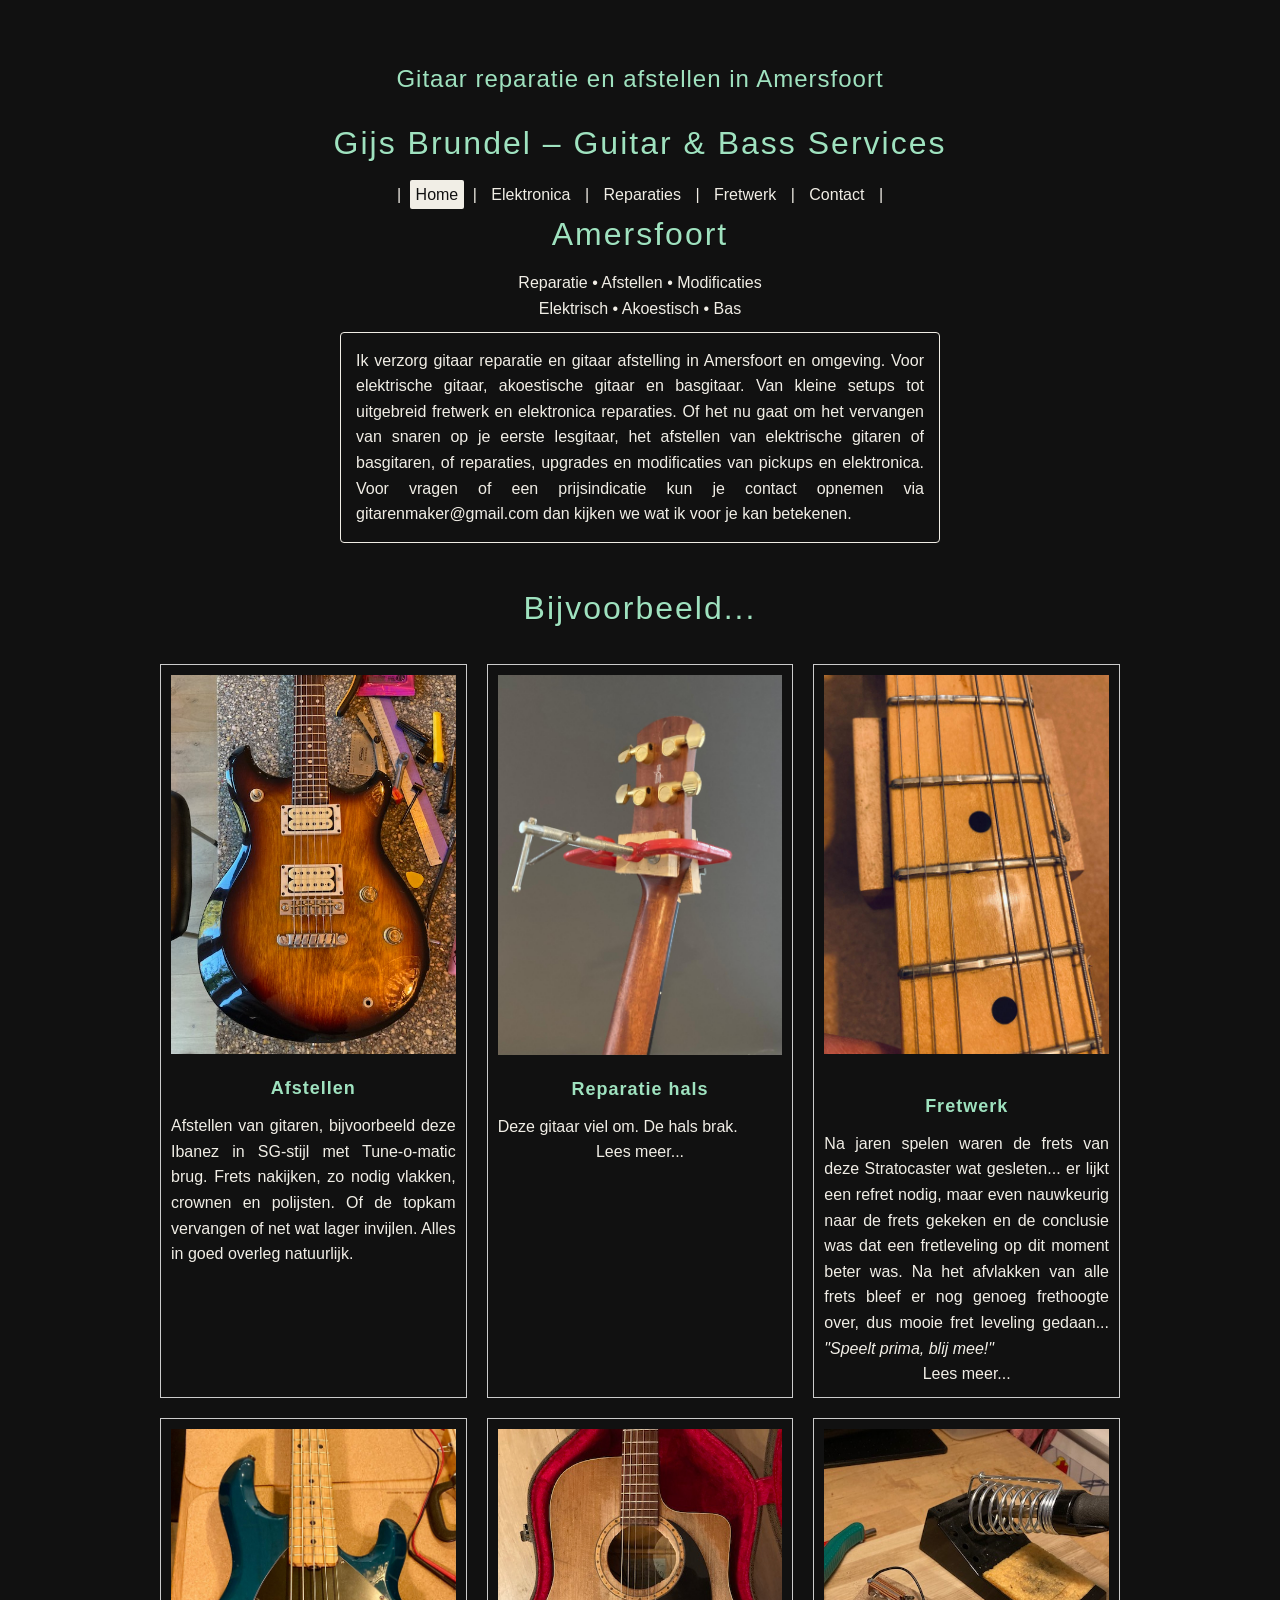
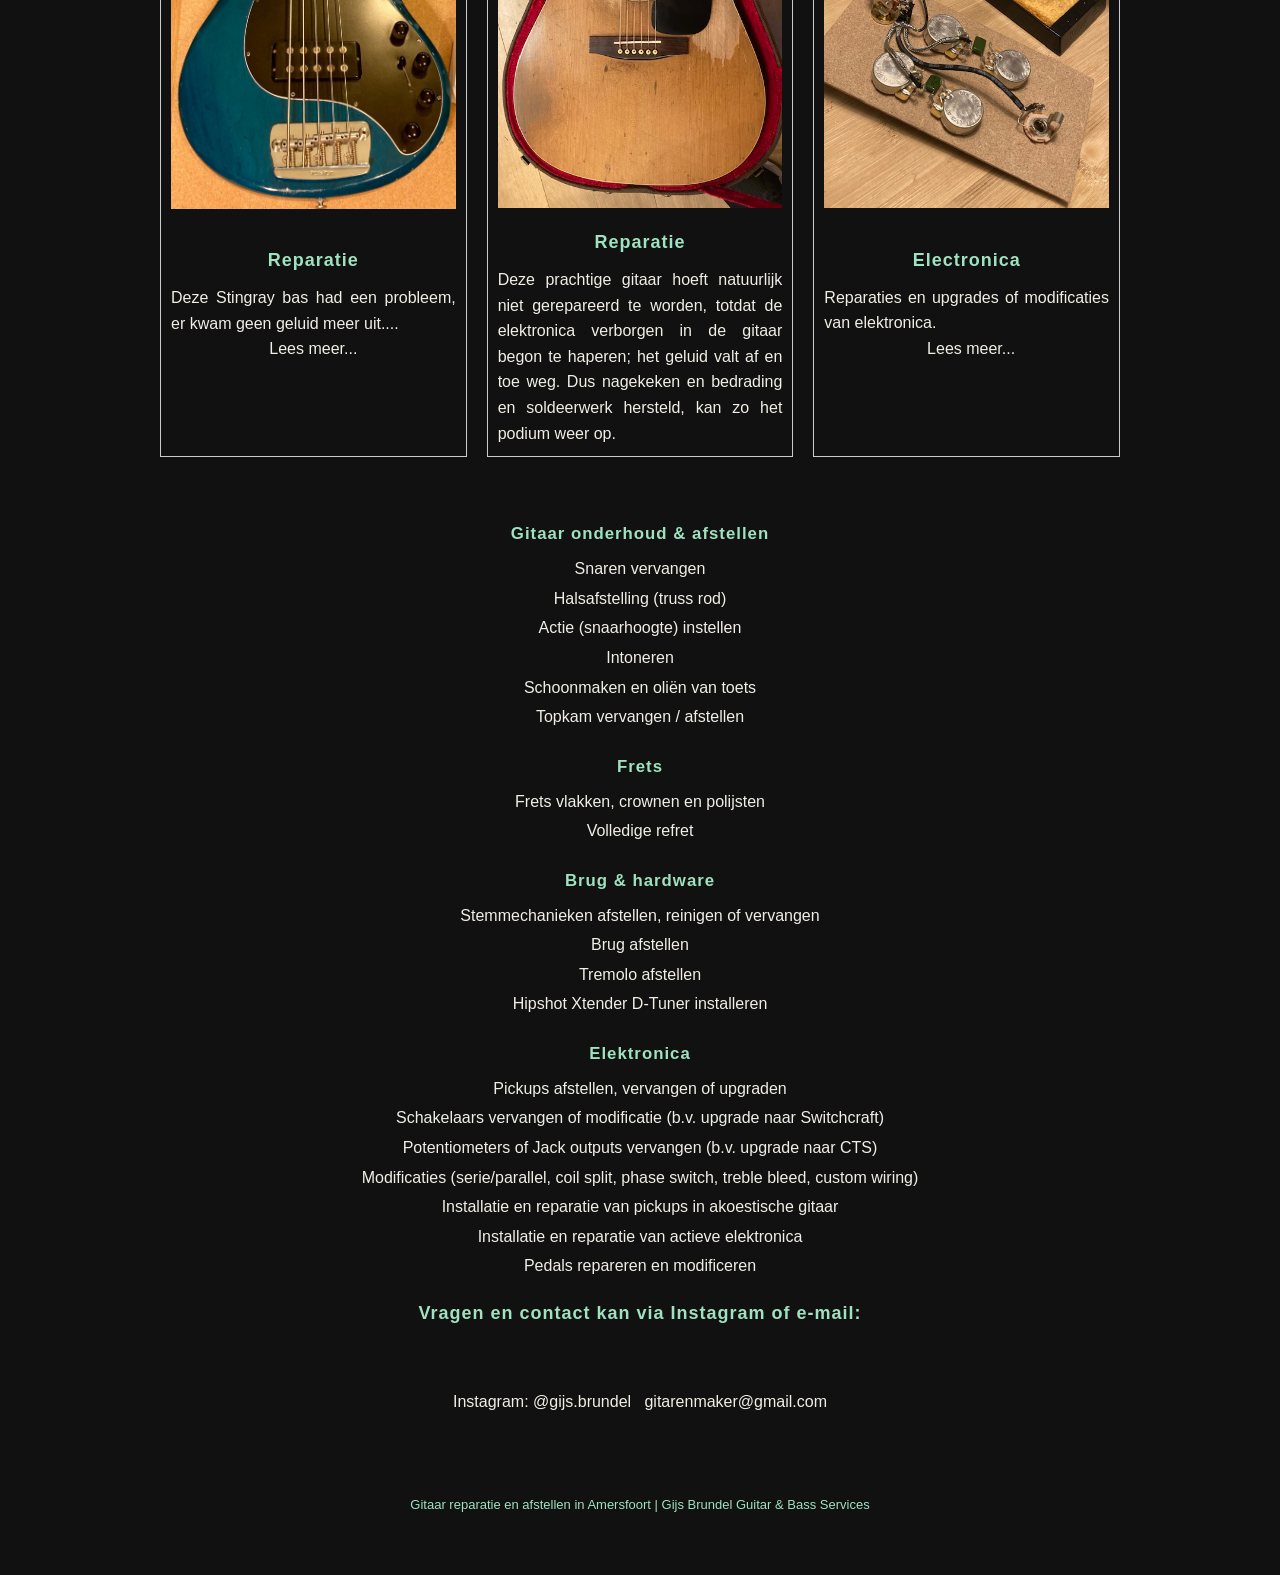
==== commit f19bf9da: "2026-02-20" ====
--- a/index.html
+++ b/index.html
@@ -6,6 +6,10 @@
     <title>>Gitaar reparatie en afstellen in Amersfoort | Gijs Brundel</title>
     <meta name="description"
           content="Gitaar reparatie, gitaar afstellen en onderhoud in Amersfoort. Elektrische en akoestische gitaren en basgitaren.">
+
+    <meta name="keywords"
+          content="Gitaar reparatie, Gitaar afstellen, Gitaar onderhoud, Amersfoort, snaren, refret, frets"/>
+
     <link rel="stylesheet" href="style.css">
     <link href="https://fonts.googleapis.com/css2?family=Bebas+Neue&family=Roboto&display=swap" rel="stylesheet">
 </head>
@@ -67,8 +71,16 @@
         </div>
 
         <div class="project-item" style="border: 1px solid #ccc; padding: 10px; text-align: center;">
-            <a href="fretwerk.html"><img src="images/Strat-fret-leveling-2.jpeg" alt="Fretwerk"
-                    style="width:100%; height:auto; display:block; margin-bottom:10px;"></a>
+            <img src="images/Reparatie-klemmen-03.jpeg" alt="Gitaar reparatie gebroken hals"
+                 style="width:100%; height:auto; display:block; margin-bottom:10px;">
+            <h3>Reparatie hals</h3>
+            <p>Deze gitaar viel om. De hals brak.</p>
+            <a href="reparaties.html">Lees meer...</a>
+        </div>
+
+        <div class="project-item" style="border: 1px solid #ccc; padding: 10px; text-align: center;">
+            <a href="fretwerk.html"><img src="images/versleten-frets-gitaar.jpeg" alt="Fretwerk"
+                                         style="width:100%; height:auto; display:block; margin-bottom:10px;"></a>
             <h3>Fretwerk</h3>
             <p>Na jaren spelen waren de frets van deze Stratocaster wat gesleten...
                 er lijkt een refret nodig, maar even nauwkeurig naar de frets gekeken en de conclusie
@@ -79,12 +91,14 @@
         </div>
 
         <div class="project-item" style="border: 1px solid #ccc; padding: 10px; text-align: center;">
-            <a href="reparaties.html"><img src="images/Stingray-fix-1.jpeg" alt="Reparatie"
-                    style="width:100%; height:auto; display:block; margin-bottom:10px;"></a>
+            <a href="reparaties.html"><img src="images/Stingray-basgitaar-reparatie.jpeg" alt="Reparatie"
+                                           style="width:100%; height:auto; display:block; margin-bottom:10px;"></a>
             <h3>Reparatie</h3>
             <p>Deze Stingray bas had een probleem, er kwam geen geluid meer uit....</p>
             <a href="reparaties.html">Lees meer...</a>
         </div>
+
+
 
         <div class="project-item" style="border: 1px solid #ccc; padding: 10px; text-align: center;">
             <img src="images/SandP_1.jpg" alt="Gitaar reparatie elektronica pickup"
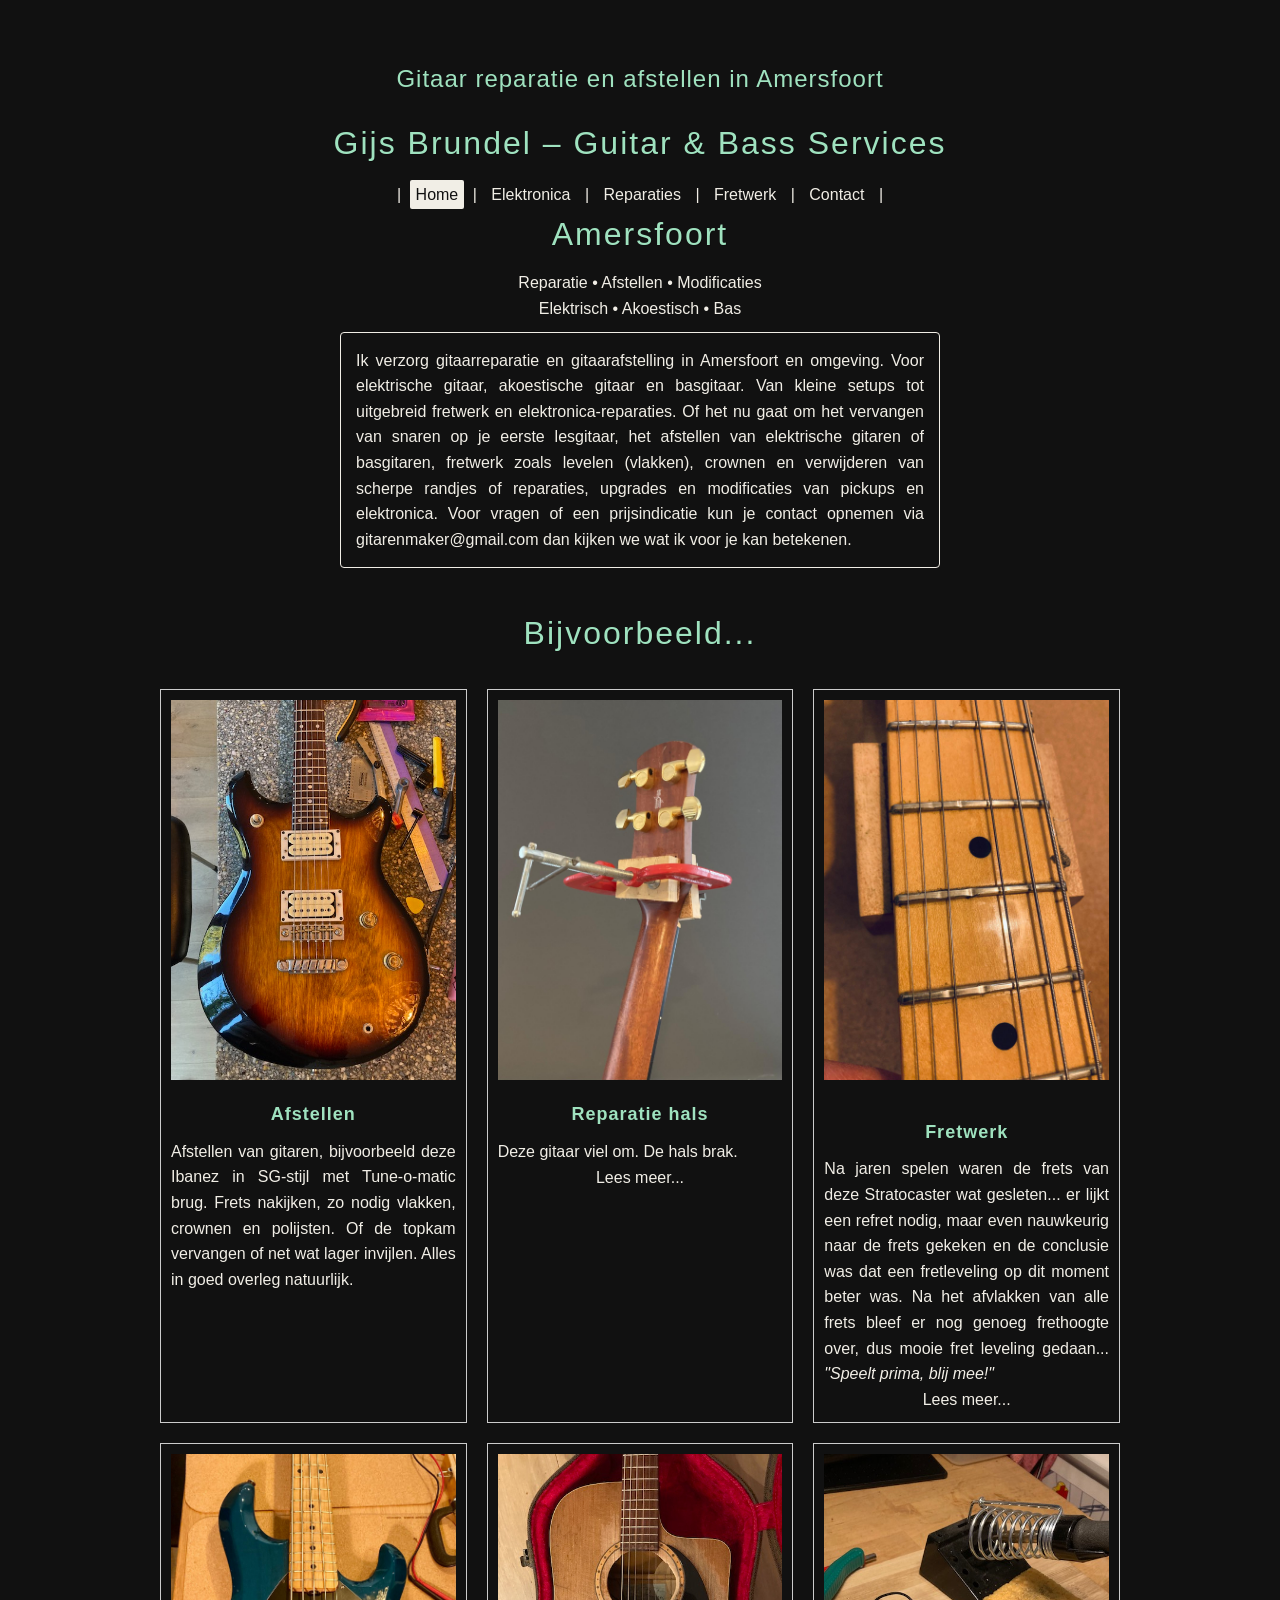
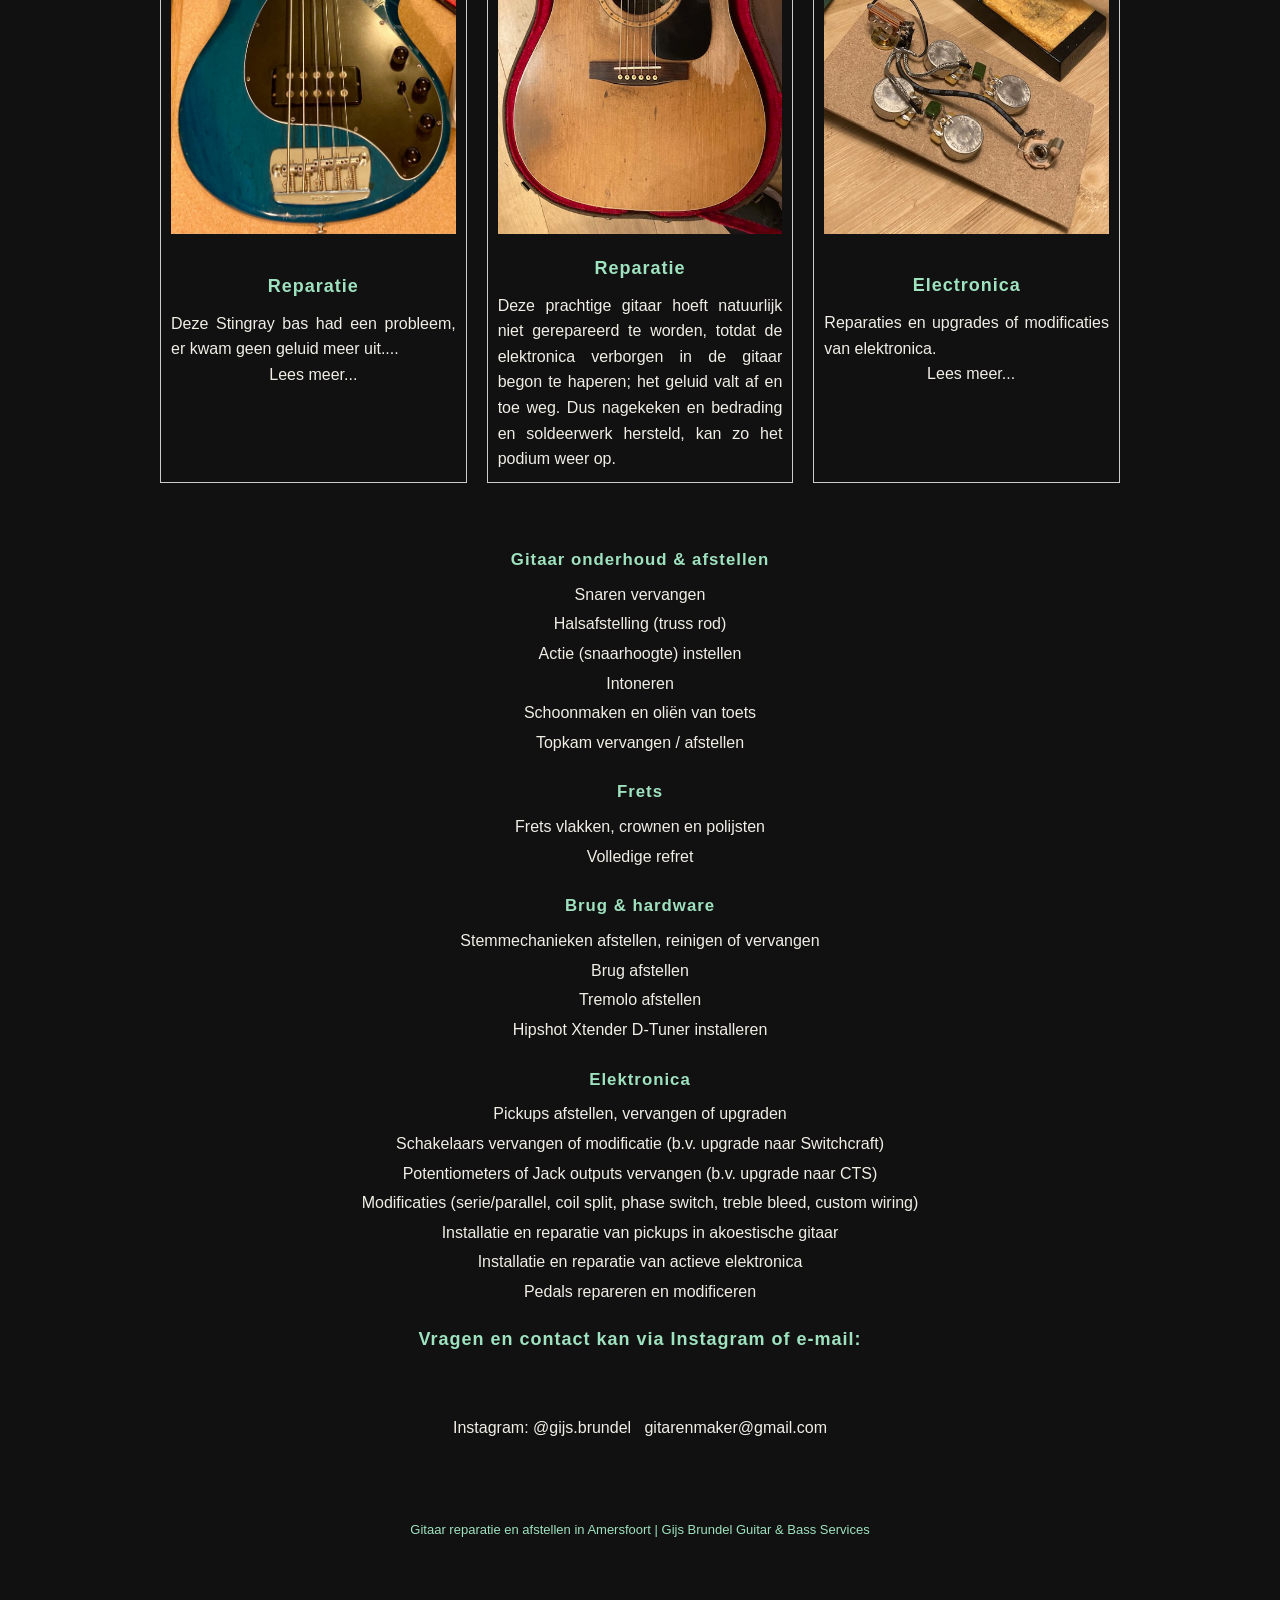
==== commit 4dcda72d: "2026-03-10" ====
--- a/index.html
+++ b/index.html
@@ -12,6 +12,50 @@
 
     <link rel="stylesheet" href="style.css">
     <link href="https://fonts.googleapis.com/css2?family=Bebas+Neue&family=Roboto&display=swap" rel="stylesheet">
+    <script type="application/ld+json">
+    {
+    "@context": "https://schema.org",
+    "@type": "GuitarStore",
+    "name": "Gijs Brundel Gitaarreparatie",
+    "address": {
+    "@type": "PostalAddress",
+    "streetAddress": "Hobbemastraat 19",
+    "addressLocality": "Amersfoort",
+    "postalCode": "3817PP",
+    "addressCountry": "NL"
+    },
+    "geo": {
+    "@type": "GeoCoordinates",
+    "latitude": 52.1465,
+    "longitude": 5.3855
+    },
+    "url": "https://www.gijsbrundel.nl",
+    "telephone": "+31XXXXXXX",
+    "description": "Gespecialiseerd in het afstellen en repareren van gitaren zoals Gibson, Fender en Martin. Zeer flexibel op afspraak.",
+    "openingHoursSpecification": [
+    {
+    "@type": "OpeningHoursSpecification",
+    "dayOfWeek": [
+    "Monday",
+    "Tuesday",
+    "Wednesday",
+    "Thursday",
+    "Friday",
+    "Saturday"
+    ],
+    "description": "Op afspraak"
+    }
+    ],
+    "knowsAbout": [ "guitar repair", "guitar setup", "guitar maintenance", "Electronics soldering", "Fender", "Gibson", "Martin"],
+    "aggregateRating": {
+    "@type": "AggregateRating",
+    "ratingValue": "5",
+    "reviewCount": "10"
+    }
+    }
+    </script>
+
+
 </head>
 
 <body>
@@ -41,12 +85,14 @@
     </div>
 
     <p class="intro">
-        Ik verzorg gitaar reparatie en gitaar afstelling in Amersfoort en omgeving.
+        Ik verzorg gitaarreparatie en gitaarafstelling in Amersfoort en omgeving.
         Voor elektrische gitaar, akoestische gitaar en basgitaar.
-        Van kleine setups tot uitgebreid fretwerk en elektronica reparaties.
+        Van kleine setups tot uitgebreid fretwerk en elektronica-reparaties.
         Of het nu gaat om het vervangen van snaren op je eerste lesgitaar,
-        het afstellen van elektrische gitaren of basgitaren, of reparaties, upgrades en modificaties van pickups en
-        elektronica.
+        het afstellen van elektrische gitaren of basgitaren,
+        fretwerk zoals levelen (vlakken), crownen en verwijderen van scherpe randjes
+        of reparaties, upgrades en modificaties van pickups en elektronica.
+
         Voor vragen of een prijsindicatie kun je contact opnemen via <a class="mail" href="#">e-mail</a>
         dan kijken we wat ik voor je kan betekenen.
     </p>
